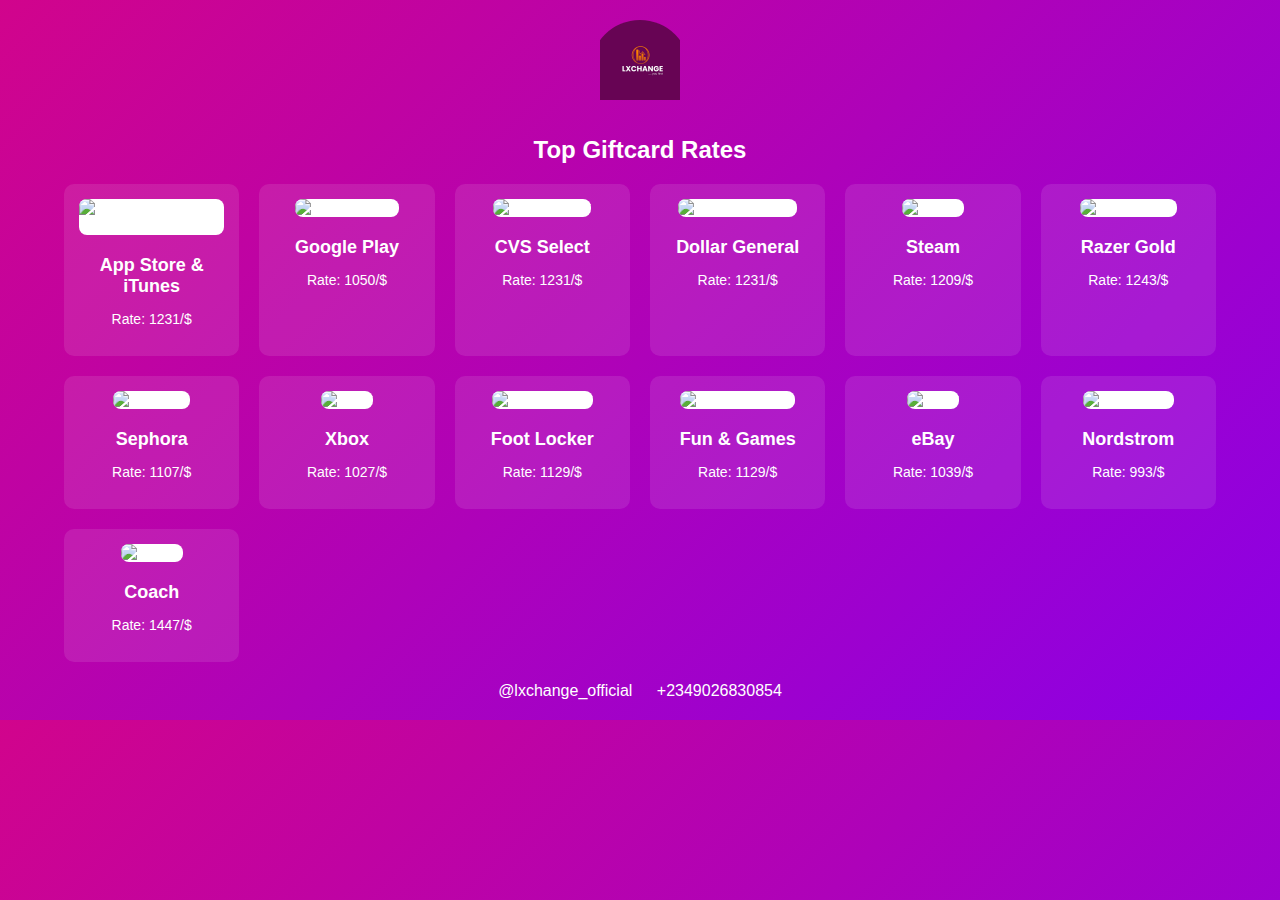
==== sales.html @ 79896dd1 "Add files via upload" ====
<!DOCTYPE html>
<html lang="en">
<head>
    <meta charset="UTF-8">
    <meta name="viewport" content="width=device-width, initial-scale=1.0">
    <title>Top Giftcard Rates</title>
    <link rel="stylesheet" href="style.css">
</head>
<body>
    <div class="container">
        <div class="header">
            <div class="logo-circle">
                <img src="lx.jpg" alt="Logo" style="width: 80px; height: 80px;">
            </div>
            <h1>Top Giftcard Rates</h1>
        </div>
        <div class="rates">
            <div class="rate-card">
                <img src="https://via.placeholder.com/60?text=Apple" alt="App Store & iTunes" class="card-image" style="width: 60px; height: 60px;">
                <h3>App Store & iTunes</h3>
                <p>Rate: 1231/$</p>
            </div>
            <div class="rate-card">
                <img src="https://via.placeholder.com/60?text=Google" alt="Google Play" class="card-image" style="width: 60px; height: 60px;">
                <h3>Google Play</h3>
                <p>Rate: 1050/$</p>
            </div>
            <div class="rate-card">
                <img src="https://via.placeholder.com/60?text=CVS" alt="CVS Select" class="card-image" style="width: 60px; height: 60px;">
                <h3>CVS Select</h3>
                <p>Rate: 1231/$</p>
            </div>
            <div class="rate-card">
                <img src="https://via.placeholder.com/60?text=Dollar" alt="Dollar General" class="card-image" style="width: 60px; height: 60px;">
                <h3>Dollar General</h3>
                <p>Rate: 1231/$</p>
            </div>
            <div class="rate-card">
                <img src="https://via.placeholder.com/60?text=Steam" alt="Steam" class="card-image" style="width: 60px; height: 60px;">
                <h3>Steam</h3>
                <p>Rate: 1209/$</p>
            </div>
            <div class="rate-card">
                <img src="https://via.placeholder.com/60?text=Razer" alt="Razer Gold" class="card-image" style="width: 60px; height: 60px;">
                <h3>Razer Gold</h3>
                <p>Rate: 1243/$</p>
            </div>
            <div class="rate-card">
                <img src="https://via.placeholder.com/60?text=Sephora" alt="Sephora" class="card-image" style="width: 60px; height: 60px;">
                <h3>Sephora</h3>
                <p>Rate: 1107/$</p>
            </div>
            <div class="rate-card">
                <img src="https://via.placeholder.com/60?text=Xbox" alt="Xbox" class="card-image" style="width: 60px; height: 60px;">
                <h3>Xbox</h3>
                <p>Rate: 1027/$</p>
            </div>
            <div class="rate-card">
                <img src="https://via.placeholder.com/60?text=FootLocker" alt="Foot Locker" class="card-image" style="width: 60px; height: 60px;">
                <h3>Foot Locker</h3>
                <p>Rate: 1129/$</p>
            </div>
            <div class="rate-card">
                <img src="https://via.placeholder.com/60?text=Fun+Games" alt="Fun & Games" class="card-image" style="width: 60px; height: 60px;">
                <h3>Fun & Games</h3>
                <p>Rate: 1129/$</p>
            </div>
            <div class="rate-card">
                <img src="https://via.placeholder.com/60?text=eBay" alt="eBay" class="card-image" style="width: 60px; height: 60px;">
                <h3>eBay</h3>
                <p>Rate: 1039/$</p>
            </div>
            <div class="rate-card">
                <img src="https://via.placeholder.com/60?text=Nordstrom" alt="Nordstrom" class="card-image" style="width: 60px; height: 60px;">
                <h3>Nordstrom</h3>
                <p>Rate: 993/$</p>
            </div>
            <div class="rate-card">
                <img src="https://via.placeholder.com/60?text=Coach" alt="Coach" class="card-image" style="width: 60px; height: 60px;">
                <h3>Coach</h3>
                <p>Rate: 1447/$</p>
            </div>
        </div>
        <div class="footer">
            <a href="https://instagram.com/lxchange_official">@lxchange_official</a>
            <a href="https://wa.me/2349026830854">+2349026830854</a>
        </div>
    </div>
    <script src="script.js"></script>
</body>
</html>
---- style.css ----
body {
    margin: 0;
    padding: 0;
    box-sizing: border-box;
    font-family: 'Arial', sans-serif;
    background: linear-gradient(135deg, #d1048c, #8b00e6);
    color: white;
    text-align: center;
}

.container {
    width: 90%;
    margin: 0 auto;
}

.header {
    margin: 20px 0;
}

.logo-circle {
    width: 100px;
    height: 100px;
    border-radius: 50%;
    overflow: hidden;
    margin: 0 auto 10px auto;
}

.logo-circle img {
    width: 100%;
    height: 100%;
    object-fit: cover;
}

h1 {
    font-size: 24px;
    margin-bottom: 20px;
}

.rates {
    display: grid;
    grid-template-columns: repeat(auto-fit, minmax(150px, 1fr));
    gap: 20px;
    margin: 20px 0;
}

.rate-card {
    background: rgba(255, 255, 255, 0.1);
    border-radius: 10px;
    padding: 15px;
    text-align: center;
}

.card-image {
    width: 60px;
    height: 60px;
    object-fit: cover; /* This ensures that images fill the 60x60px area */
    margin-bottom: 10px;
    background-color: #fff; /* Fallback background color */
    border-radius: 8px; /* Adds rounded corners to the image */
}

h3 {
    font-size: 18px;
    margin: 10px 0;
}

p {
    font-size: 14px;
}

.footer {
    margin: 20px 0;
}

.footer a {
    color: white;
    text-decoration: none;
    margin: 0 10px;
}
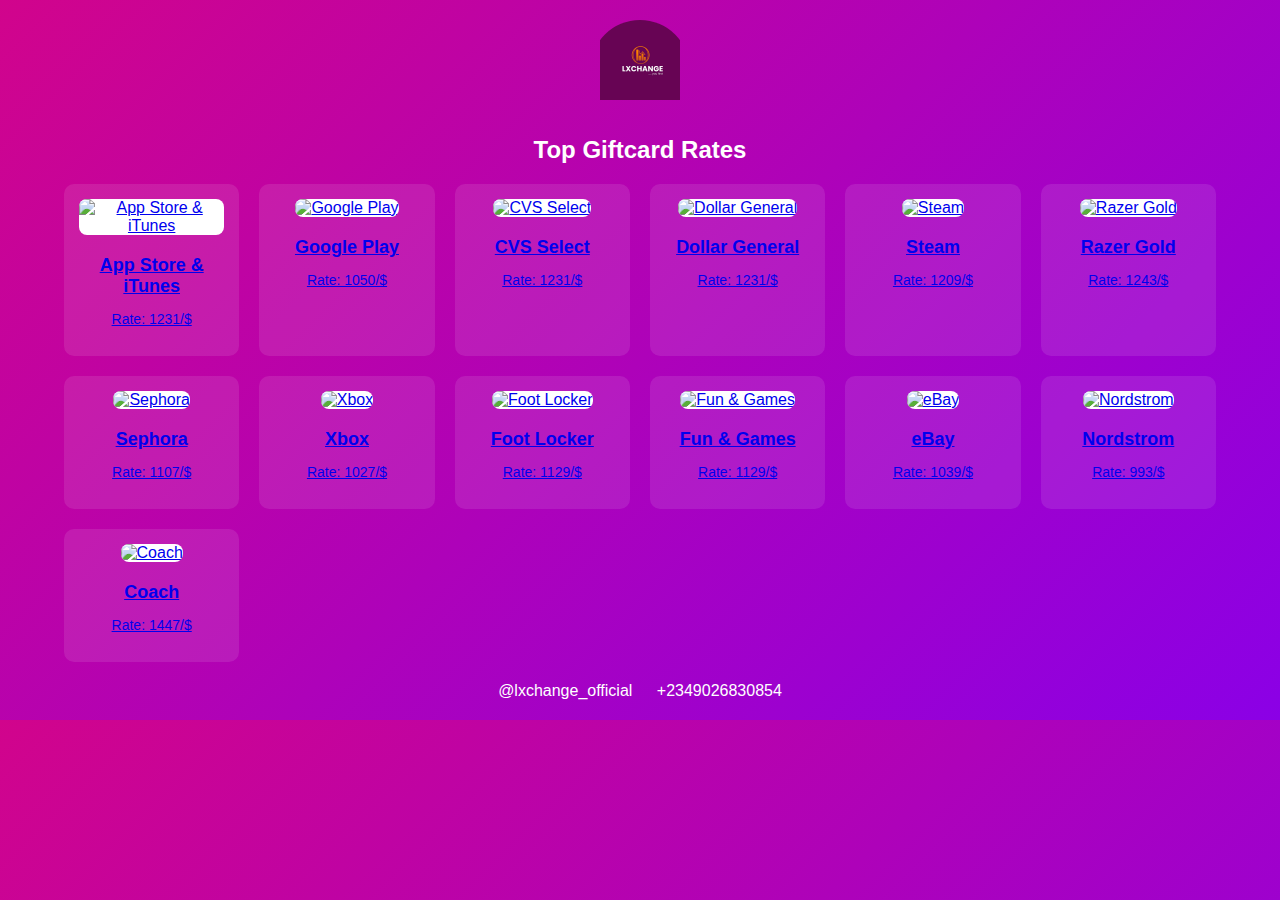
==== commit 7b6b17e0: "Update sales.html" ====
--- a/sales.html
+++ b/sales.html
@@ -15,71 +15,71 @@
             <h1>Top Giftcard Rates</h1>
         </div>
         <div class="rates">
-            <div class="rate-card">
+            <a href="https://wa.link/swroy7" class="rate-card">
                 <img src="https://via.placeholder.com/60?text=Apple" alt="App Store & iTunes" class="card-image" style="width: 60px; height: 60px;">
                 <h3>App Store & iTunes</h3>
                 <p>Rate: 1231/$</p>
-            </div>
-            <div class="rate-card">
+            </a>
+            <a href="https://wa.link/swroy7" class="rate-card">
                 <img src="https://via.placeholder.com/60?text=Google" alt="Google Play" class="card-image" style="width: 60px; height: 60px;">
                 <h3>Google Play</h3>
                 <p>Rate: 1050/$</p>
-            </div>
-            <div class="rate-card">
+            </a>
+            <a href="https://wa.link/swroy7" class="rate-card">
                 <img src="https://via.placeholder.com/60?text=CVS" alt="CVS Select" class="card-image" style="width: 60px; height: 60px;">
                 <h3>CVS Select</h3>
                 <p>Rate: 1231/$</p>
-            </div>
-            <div class="rate-card">
+            </a>
+            <a href="https://wa.link/swroy7" class="rate-card">
                 <img src="https://via.placeholder.com/60?text=Dollar" alt="Dollar General" class="card-image" style="width: 60px; height: 60px;">
                 <h3>Dollar General</h3>
                 <p>Rate: 1231/$</p>
-            </div>
-            <div class="rate-card">
+            </a>
+            <a href="https://wa.link/swroy7" class="rate-card">
                 <img src="https://via.placeholder.com/60?text=Steam" alt="Steam" class="card-image" style="width: 60px; height: 60px;">
                 <h3>Steam</h3>
                 <p>Rate: 1209/$</p>
-            </div>
-            <div class="rate-card">
+            </a>
+            <a href="https://wa.link/swroy7" class="rate-card">
                 <img src="https://via.placeholder.com/60?text=Razer" alt="Razer Gold" class="card-image" style="width: 60px; height: 60px;">
                 <h3>Razer Gold</h3>
                 <p>Rate: 1243/$</p>
-            </div>
-            <div class="rate-card">
+            </a>
+            <a href="https://wa.link/swroy7" class="rate-card">
                 <img src="https://via.placeholder.com/60?text=Sephora" alt="Sephora" class="card-image" style="width: 60px; height: 60px;">
                 <h3>Sephora</h3>
                 <p>Rate: 1107/$</p>
-            </div>
-            <div class="rate-card">
+            </a>
+            <a href="https://wa.link/swroy7" class="rate-card">
                 <img src="https://via.placeholder.com/60?text=Xbox" alt="Xbox" class="card-image" style="width: 60px; height: 60px;">
                 <h3>Xbox</h3>
                 <p>Rate: 1027/$</p>
-            </div>
-            <div class="rate-card">
+            </a>
+            <a href="https://wa.link/swroy7" class="rate-card">
                 <img src="https://via.placeholder.com/60?text=FootLocker" alt="Foot Locker" class="card-image" style="width: 60px; height: 60px;">
                 <h3>Foot Locker</h3>
                 <p>Rate: 1129/$</p>
-            </div>
-            <div class="rate-card">
+            </a>
+            <a href="https://wa.link/swroy7" class="rate-card">
                 <img src="https://via.placeholder.com/60?text=Fun+Games" alt="Fun & Games" class="card-image" style="width: 60px; height: 60px;">
                 <h3>Fun & Games</h3>
                 <p>Rate: 1129/$</p>
-            </div>
-            <div class="rate-card">
+            </a>
+            <a href="https://wa.link/swroy7" class="rate-card">
                 <img src="https://via.placeholder.com/60?text=eBay" alt="eBay" class="card-image" style="width: 60px; height: 60px;">
                 <h3>eBay</h3>
                 <p>Rate: 1039/$</p>
-            </div>
-            <div class="rate-card">
+            </a>
+            <a href="https://wa.link/swroy7" class="rate-card">
                 <img src="https://via.placeholder.com/60?text=Nordstrom" alt="Nordstrom" class="card-image" style="width: 60px; height: 60px;">
                 <h3>Nordstrom</h3>
                 <p>Rate: 993/$</p>
-            </div>
-            <div class="rate-card">
+            </a>
+            <a href="https://wa.link/swroy7" class="rate-card">
                 <img src="https://via.placeholder.com/60?text=Coach" alt="Coach" class="card-image" style="width: 60px; height: 60px;">
                 <h3>Coach</h3>
                 <p>Rate: 1447/$</p>
-            </div>
+            </a>
         </div>
         <div class="footer">
             <a href="https://instagram.com/lxchange_official">@lxchange_official</a>
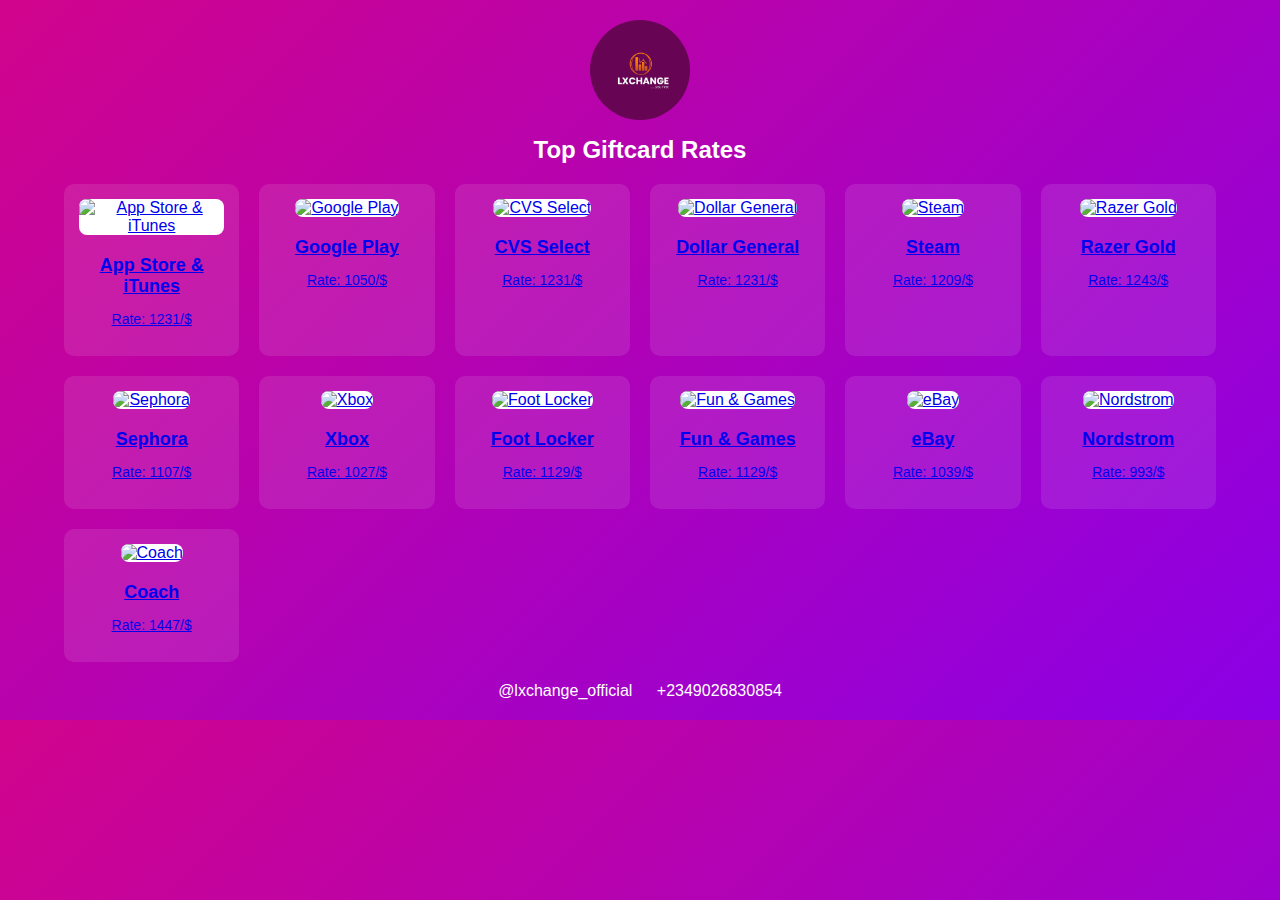
==== commit edfad80a: "Update sales.html" ====
--- a/sales.html
+++ b/sales.html
@@ -10,73 +10,73 @@
     <div class="container">
         <div class="header">
             <div class="logo-circle">
-                <img src="lx.jpg" alt="Logo" style="width: 80px; height: 80px;">
+                <img src="lx.jpg" alt="Logo">
             </div>
             <h1>Top Giftcard Rates</h1>
         </div>
         <div class="rates">
             <a href="https://wa.link/swroy7" class="rate-card">
-                <img src="https://via.placeholder.com/60?text=Apple" alt="App Store & iTunes" class="card-image" style="width: 60px; height: 60px;">
+                <img src="https://upload.wikimedia.org/wikipedia/commons/thumb/4/44/App_Store_logo.svg/1200px-App_Store_logo.svg.png" alt="App Store & iTunes" class="card-image">
                 <h3>App Store & iTunes</h3>
                 <p>Rate: 1231/$</p>
             </a>
             <a href="https://wa.link/swroy7" class="rate-card">
-                <img src="https://via.placeholder.com/60?text=Google" alt="Google Play" class="card-image" style="width: 60px; height: 60px;">
+                <img src="https://upload.wikimedia.org/wikipedia/commons/thumb/8/83/Google_Play_logo_2019.svg/1200px-Google_Play_logo_2019.svg.png" alt="Google Play" class="card-image">
                 <h3>Google Play</h3>
                 <p>Rate: 1050/$</p>
             </a>
             <a href="https://wa.link/swroy7" class="rate-card">
-                <img src="https://via.placeholder.com/60?text=CVS" alt="CVS Select" class="card-image" style="width: 60px; height: 60px;">
+                <img src="https://upload.wikimedia.org/wikipedia/commons/a/a5/CVS_Pharma_logo_2014.svg" alt="CVS Select" class="card-image">
                 <h3>CVS Select</h3>
                 <p>Rate: 1231/$</p>
             </a>
             <a href="https://wa.link/swroy7" class="rate-card">
-                <img src="https://via.placeholder.com/60?text=Dollar" alt="Dollar General" class="card-image" style="width: 60px; height: 60px;">
+                <img src="https://upload.wikimedia.org/wikipedia/commons/1/1e/Dollar_General_logo.svg" alt="Dollar General" class="card-image">
                 <h3>Dollar General</h3>
                 <p>Rate: 1231/$</p>
             </a>
             <a href="https://wa.link/swroy7" class="rate-card">
-                <img src="https://via.placeholder.com/60?text=Steam" alt="Steam" class="card-image" style="width: 60px; height: 60px;">
+                <img src="https://upload.wikimedia.org/wikipedia/commons/0/06/Steam_logo.svg" alt="Steam" class="card-image">
                 <h3>Steam</h3>
                 <p>Rate: 1209/$</p>
             </a>
             <a href="https://wa.link/swroy7" class="rate-card">
-                <img src="https://via.placeholder.com/60?text=Razer" alt="Razer Gold" class="card-image" style="width: 60px; height: 60px;">
+                <img src="https://upload.wikimedia.org/wikipedia/commons/3/3a/Razer_Gold_logo.svg" alt="Razer Gold" class="card-image">
                 <h3>Razer Gold</h3>
                 <p>Rate: 1243/$</p>
             </a>
             <a href="https://wa.link/swroy7" class="rate-card">
-                <img src="https://via.placeholder.com/60?text=Sephora" alt="Sephora" class="card-image" style="width: 60px; height: 60px;">
+                <img src="https://upload.wikimedia.org/wikipedia/commons/3/32/Sephora_logo_2018.svg" alt="Sephora" class="card-image">
                 <h3>Sephora</h3>
                 <p>Rate: 1107/$</p>
             </a>
             <a href="https://wa.link/swroy7" class="rate-card">
-                <img src="https://via.placeholder.com/60?text=Xbox" alt="Xbox" class="card-image" style="width: 60px; height: 60px;">
+                <img src="https://upload.wikimedia.org/wikipedia/commons/thumb/9/99/Xbox_logo_2019.svg/1200px-Xbox_logo_2019.svg.png" alt="Xbox" class="card-image">
                 <h3>Xbox</h3>
                 <p>Rate: 1027/$</p>
             </a>
             <a href="https://wa.link/swroy7" class="rate-card">
-                <img src="https://via.placeholder.com/60?text=FootLocker" alt="Foot Locker" class="card-image" style="width: 60px; height: 60px;">
+                <img src="https://upload.wikimedia.org/wikipedia/commons/thumb/a/a5/Foot_Locker_logo.svg/1200px-Foot_Locker_logo.svg.png" alt="Foot Locker" class="card-image">
                 <h3>Foot Locker</h3>
                 <p>Rate: 1129/$</p>
             </a>
             <a href="https://wa.link/swroy7" class="rate-card">
-                <img src="https://via.placeholder.com/60?text=Fun+Games" alt="Fun & Games" class="card-image" style="width: 60px; height: 60px;">
+                <img src="https://upload.wikimedia.org/wikipedia/commons/5/5f/Steam_games_logo.svg" alt="Fun & Games" class="card-image">
                 <h3>Fun & Games</h3>
                 <p>Rate: 1129/$</p>
             </a>
             <a href="https://wa.link/swroy7" class="rate-card">
-                <img src="https://via.placeholder.com/60?text=eBay" alt="eBay" class="card-image" style="width: 60px; height: 60px;">
+                <img src="https://upload.wikimedia.org/wikipedia/commons/4/4b/eBay_Logo_2012.svg" alt="eBay" class="card-image">
                 <h3>eBay</h3>
                 <p>Rate: 1039/$</p>
             </a>
             <a href="https://wa.link/swroy7" class="rate-card">
-                <img src="https://via.placeholder.com/60?text=Nordstrom" alt="Nordstrom" class="card-image" style="width: 60px; height: 60px;">
+                <img src="https://upload.wikimedia.org/wikipedia/commons/0/0b/Nordstrom_logo_2011.svg" alt="Nordstrom" class="card-image">
                 <h3>Nordstrom</h3>
                 <p>Rate: 993/$</p>
             </a>
             <a href="https://wa.link/swroy7" class="rate-card">
-                <img src="https://via.placeholder.com/60?text=Coach" alt="Coach" class="card-image" style="width: 60px; height: 60px;">
+                <img src="https://upload.wikimedia.org/wikipedia/commons/c/ca/Coach_logo.svg" alt="Coach" class="card-image">
                 <h3>Coach</h3>
                 <p>Rate: 1447/$</p>
             </a>
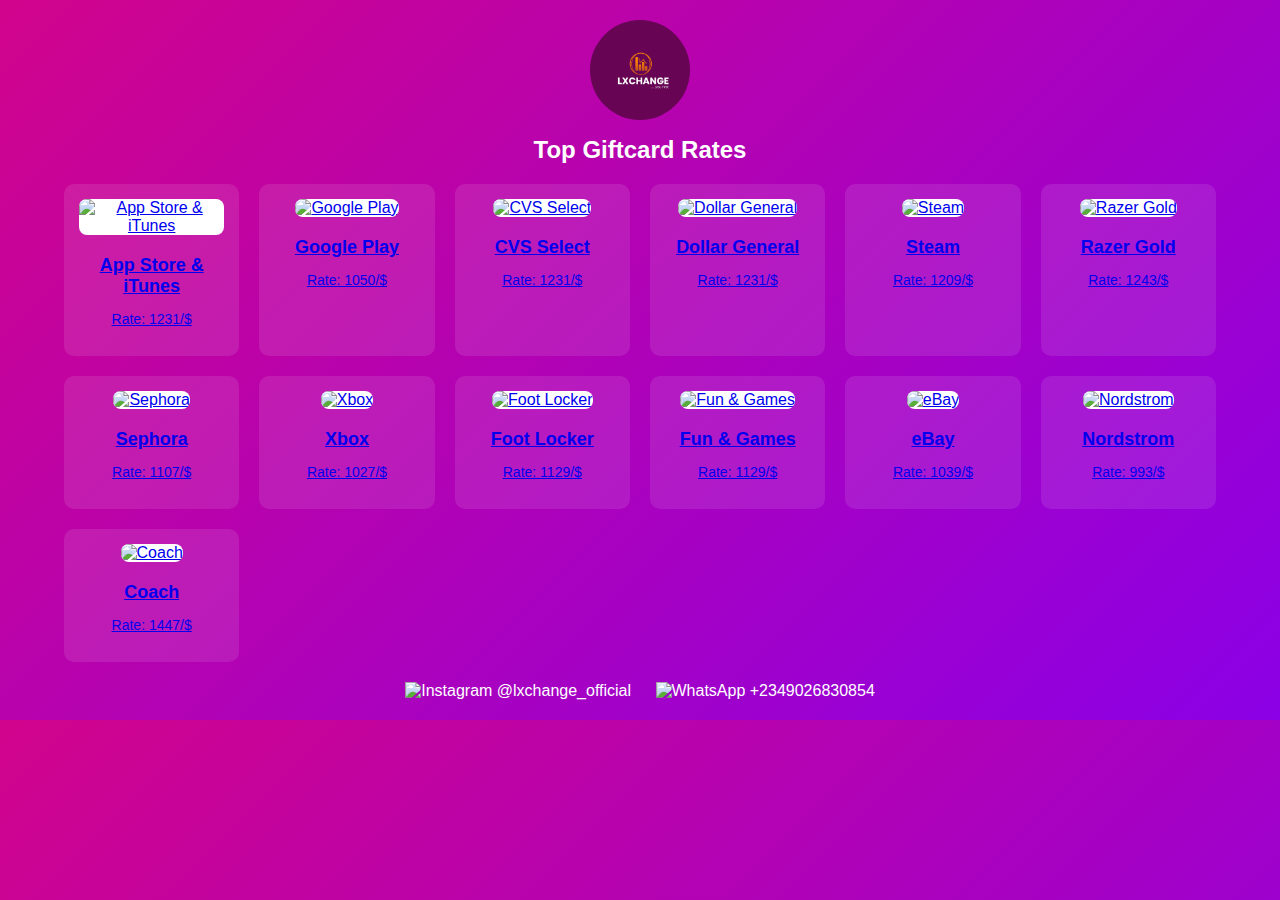
==== commit e89e247b: "Update sales.html" ====
--- a/sales.html
+++ b/sales.html
@@ -14,78 +14,95 @@
             </div>
             <h1>Top Giftcard Rates</h1>
         </div>
+
         <div class="rates">
-            <a href="https://wa.link/swroy7" class="rate-card">
-                <img src="https://upload.wikimedia.org/wikipedia/commons/thumb/4/44/App_Store_logo.svg/1200px-App_Store_logo.svg.png" alt="App Store & iTunes" class="card-image">
+            <a href="https://wa.link/4yqmxx" class="rate-card">
+                <img src="apple" alt="App Store & iTunes" class="card-image">
                 <h3>App Store & iTunes</h3>
                 <p>Rate: 1231/$</p>
             </a>
-            <a href="https://wa.link/swroy7" class="rate-card">
-                <img src="https://upload.wikimedia.org/wikipedia/commons/thumb/8/83/Google_Play_logo_2019.svg/1200px-Google_Play_logo_2019.svg.png" alt="Google Play" class="card-image">
+
+            <a href="https://wa.link/4yqmxx" class="rate-card">
+                <img src="google.png" alt="Google Play" class="card-image">
                 <h3>Google Play</h3>
                 <p>Rate: 1050/$</p>
             </a>
-            <a href="https://wa.link/swroy7" class="rate-card">
-                <img src="https://upload.wikimedia.org/wikipedia/commons/a/a5/CVS_Pharma_logo_2014.svg" alt="CVS Select" class="card-image">
+
+            <a href="https://wa.link/4yqmxx" class="rate-card">
+                <img src="cvs-select.png" alt="CVS Select" class="card-image">
                 <h3>CVS Select</h3>
                 <p>Rate: 1231/$</p>
             </a>
-            <a href="https://wa.link/swroy7" class="rate-card">
-                <img src="https://upload.wikimedia.org/wikipedia/commons/1/1e/Dollar_General_logo.svg" alt="Dollar General" class="card-image">
+
+            <a href="https://wa.link/4yqmxx" class="rate-card">
+                <img src="dollar-general.png" alt="Dollar General" class="card-image">
                 <h3>Dollar General</h3>
                 <p>Rate: 1231/$</p>
             </a>
-            <a href="https://wa.link/swroy7" class="rate-card">
-                <img src="https://upload.wikimedia.org/wikipedia/commons/0/06/Steam_logo.svg" alt="Steam" class="card-image">
+
+            <a href="https://wa.link/4yqmxx" class="rate-card">
+                <img src="steam.jpeg" alt="Steam" class="card-image">
                 <h3>Steam</h3>
                 <p>Rate: 1209/$</p>
             </a>
-            <a href="https://wa.link/swroy7" class="rate-card">
-                <img src="https://upload.wikimedia.org/wikipedia/commons/3/3a/Razer_Gold_logo.svg" alt="Razer Gold" class="card-image">
+
+            <a href="https://wa.link/4yqmxx" class="rate-card">
+                <img src="razer gold.png" alt="Razer Gold" class="card-image">
                 <h3>Razer Gold</h3>
                 <p>Rate: 1243/$</p>
             </a>
-            <a href="https://wa.link/swroy7" class="rate-card">
-                <img src="https://upload.wikimedia.org/wikipedia/commons/3/32/Sephora_logo_2018.svg" alt="Sephora" class="card-image">
+
+            <a href="https://wa.link/4yqmxx" class="rate-card">
+                <img src="Sephora-Emblem.png" alt="Sephora" class="card-image">
                 <h3>Sephora</h3>
                 <p>Rate: 1107/$</p>
             </a>
-            <a href="https://wa.link/swroy7" class="rate-card">
-                <img src="https://upload.wikimedia.org/wikipedia/commons/thumb/9/99/Xbox_logo_2019.svg/1200px-Xbox_logo_2019.svg.png" alt="Xbox" class="card-image">
+
+            <a href="https://wa.link/4yqmxx" class="rate-card">
+                <img src="xbox-logo.webp" alt="Xbox" class="card-image">
                 <h3>Xbox</h3>
                 <p>Rate: 1027/$</p>
             </a>
-            <a href="https://wa.link/swroy7" class="rate-card">
-                <img src="https://upload.wikimedia.org/wikipedia/commons/thumb/a/a5/Foot_Locker_logo.svg/1200px-Foot_Locker_logo.svg.png" alt="Foot Locker" class="card-image">
+
+            <a href="https://wa.link/4yqmxx" class="rate-card">
+                <img src="foot-locker logo.png" alt="Foot Locker" class="card-image">
                 <h3>Foot Locker</h3>
                 <p>Rate: 1129/$</p>
             </a>
-            <a href="https://wa.link/swroy7" class="rate-card">
-                <img src="https://upload.wikimedia.org/wikipedia/commons/5/5f/Steam_games_logo.svg" alt="Fun & Games" class="card-image">
+
+            <a href="https://wa.link/4yqmxx" class="rate-card">
+                <img src="fun.avif" alt="Fun & Games" class="card-image">
                 <h3>Fun & Games</h3>
                 <p>Rate: 1129/$</p>
             </a>
-            <a href="https://wa.link/swroy7" class="rate-card">
-                <img src="https://upload.wikimedia.org/wikipedia/commons/4/4b/eBay_Logo_2012.svg" alt="eBay" class="card-image">
+
+            <a href="https://wa.link/4yqmxx" class="rate-card">
+                <img src="eBay-Emblem.png" alt="eBay" class="card-image">
                 <h3>eBay</h3>
                 <p>Rate: 1039/$</p>
             </a>
-            <a href="https://wa.link/swroy7" class="rate-card">
-                <img src="https://upload.wikimedia.org/wikipedia/commons/0/0b/Nordstrom_logo_2011.svg" alt="Nordstrom" class="card-image">
+
+            <a href="https://wa.link/4yqmxx" class="rate-card">
+                <img src="Nordstrom_N_logo.jpg" alt="Nordstrom" class="card-image">
                 <h3>Nordstrom</h3>
                 <p>Rate: 993/$</p>
             </a>
-            <a href="https://wa.link/swroy7" class="rate-card">
-                <img src="https://upload.wikimedia.org/wikipedia/commons/c/ca/Coach_logo.svg" alt="Coach" class="card-image">
+
+            <a href="https://wa.link/4yqmxx" class="rate-card">
+                <img src="coach.png" alt="Coach" class="card-image">
                 <h3>Coach</h3>
                 <p>Rate: 1447/$</p>
             </a>
         </div>
+
         <div class="footer">
-            <a href="https://instagram.com/lxchange_official">@lxchange_official</a>
-            <a href="https://wa.me/2349026830854">+2349026830854</a>
+            <a href="https://instagram.com/lxchange_official" class="footer-link">
+                <img src="https://upload.wikimedia.org/wikipedia/commons/a/a5/Instagram_icon.png" alt="Instagram" class="icon"> @lxchange_official
+            </a>
+            <a href="https://wa.me/2349026830854" class="footer-link">
+                <img src="https://upload.wikimedia.org/wikipedia/commons/6/6b/WhatsApp.svg" alt="WhatsApp" class="icon"> +2349026830854
+            </a>
         </div>
     </div>
-    <script src="script.js"></script>
 </body>
 </html>
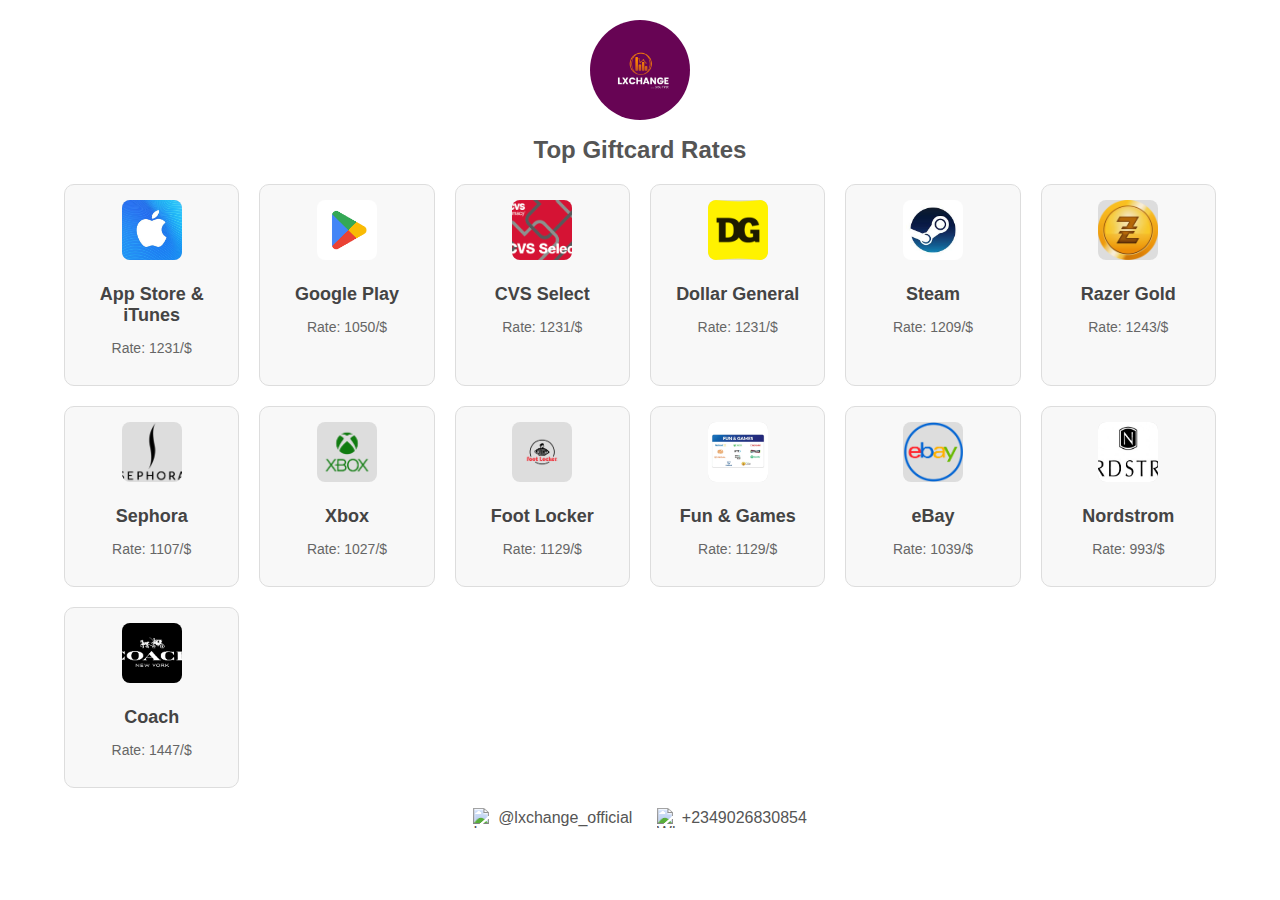
==== commit 71695973: "Update sales.html" ====
--- a/sales.html
+++ b/sales.html
@@ -16,79 +16,79 @@
         </div>
 
         <div class="rates">
-            <a href="https://wa.link/4yqmxx" class="rate-card">
+            <a href="https://wa.link/n7aod8" class="rate-card">
                 <img src="apple" alt="App Store & iTunes" class="card-image">
                 <h3>App Store & iTunes</h3>
                 <p>Rate: 1231/$</p>
             </a>
 
-            <a href="https://wa.link/4yqmxx" class="rate-card">
+            <a href="https://wa.link/az0dmj" class="rate-card">
                 <img src="google.png" alt="Google Play" class="card-image">
                 <h3>Google Play</h3>
                 <p>Rate: 1050/$</p>
             </a>
 
-            <a href="https://wa.link/4yqmxx" class="rate-card">
+            <a href="wa.link/7pzyy4" class="rate-card">
                 <img src="cvs-select.png" alt="CVS Select" class="card-image">
                 <h3>CVS Select</h3>
                 <p>Rate: 1231/$</p>
             </a>
 
-            <a href="https://wa.link/4yqmxx" class="rate-card">
+            <a href="https://wa.me/2349026830854?text=Hi%20LXchange%20%0AI’ve%20got%20Dollar%20General%20for%20sell%0AAmount%3A%20________%0ADenomination%3A%20________%20e.g%20(%24100x2%2C%2050x6)%20%0ACountry%3A%20________" class="rate-card">
                 <img src="dollar-general.png" alt="Dollar General" class="card-image">
                 <h3>Dollar General</h3>
                 <p>Rate: 1231/$</p>
             </a>
 
-            <a href="https://wa.link/4yqmxx" class="rate-card">
+            <a href="https://wa.me/2349026830854?text=Hi%20LXchange%20%0AI’ve%20got%20Steam%20for%20sell%0AAmount%3A%20________%0ADenomination%3A%20________%20e.g%20(%24100x2%2C%2050x6)%20%0ACountry%3A%20________" class="rate-card">
                 <img src="steam.jpeg" alt="Steam" class="card-image">
                 <h3>Steam</h3>
                 <p>Rate: 1209/$</p>
             </a>
 
-            <a href="https://wa.link/4yqmxx" class="rate-card">
+            <a href="https://wa.me/2349026830854?text=Hi%20LXchange%20%0AI’ve%20got%20Razer%20Gold%20for%20sell%0AAmount%3A%20________%0ADenomination%3A%20________%20e.g%20(%24100x2%2C%2050x6)%20%0ACountry%3A%20________" class="rate-card">
                 <img src="razer gold.png" alt="Razer Gold" class="card-image">
                 <h3>Razer Gold</h3>
                 <p>Rate: 1243/$</p>
             </a>
 
-            <a href="https://wa.link/4yqmxx" class="rate-card">
+            <a href="https://wa.me/2349026830854?text=Hi%20LXchange%20%0AI’ve%20got%20Sephora%20for%20sell%0AAmount%3A%20________%0ADenomination%3A%20________%20e.g%20(%24100x2%2C%2050x6)%20%0ACountry%3A%20________" class="rate-card">
                 <img src="Sephora-Emblem.png" alt="Sephora" class="card-image">
                 <h3>Sephora</h3>
                 <p>Rate: 1107/$</p>
             </a>
 
-            <a href="https://wa.link/4yqmxx" class="rate-card">
+            <a href="https://wa.me/2349026830854?text=Hi%20LXchange%20%0AI’ve%20got%20Xbox-Card%20for%20sell%0AAmount%3A%20________%0ADenomination%3A%20________%20e.g%20(%24100x2%2C%2050x6)%20%0ACountry%3A%20________" class="rate-card">
                 <img src="xbox-logo.webp" alt="Xbox" class="card-image">
                 <h3>Xbox</h3>
                 <p>Rate: 1027/$</p>
             </a>
 
-            <a href="https://wa.link/4yqmxx" class="rate-card">
+            <a href="https://wa.me/2349026830854?text=Hi%20LXchange%20%0AI’ve%20got%20Foot%20Locker%20for%20sell%0AAmount%3A%20________%0ADenomination%3A%20________%20e.g%20(%24100x2%2C%2050x6)%20%0ACountry%3A%20________" class="rate-card">
                 <img src="foot-locker logo.png" alt="Foot Locker" class="card-image">
                 <h3>Foot Locker</h3>
                 <p>Rate: 1129/$</p>
             </a>
 
-            <a href="https://wa.link/4yqmxx" class="rate-card">
+            <a href="https://wa.me/2349026830854?text=Hi%20LXchange%20%0AI’ve%20got%20Fun-And-Games%20for%20sell%0AAmount%3A%20________%0ADenomination%3A%20________%20e.g%20(%24100x2%2C%2050x6)%20%0ACountry%3A%20________" class="rate-card">
                 <img src="fun.avif" alt="Fun & Games" class="card-image">
                 <h3>Fun & Games</h3>
                 <p>Rate: 1129/$</p>
             </a>
 
-            <a href="https://wa.link/4yqmxx" class="rate-card">
+            <a href="https://wa.me/2349026830854?text=Hi%20LXchange%20%0AI’ve%20got%20eBay%20for%20sell%0AAmount%3A%20________%0ADenomination%3A%20________%20e.g%20(%24100x2%2C%2050x6)%20%0ACountry%3A%20________" class="rate-card">
                 <img src="eBay-Emblem.png" alt="eBay" class="card-image">
                 <h3>eBay</h3>
                 <p>Rate: 1039/$</p>
             </a>
 
-            <a href="https://wa.link/4yqmxx" class="rate-card">
+            <a href="https://wa.me/2349026830854?text=Hi%20LXchange%20%0AI’ve%20got%20Nord%20Strom%20for%20sell%0AAmount%3A%20________%0ADenomination%3A%20________%20e.g%20(%24100x2%2C%2050x6)%20%0ACountry%3A%20________" class="rate-card">
                 <img src="Nordstrom_N_logo.jpg" alt="Nordstrom" class="card-image">
                 <h3>Nordstrom</h3>
                 <p>Rate: 993/$</p>
             </a>
 
-            <a href="https://wa.link/4yqmxx" class="rate-card">
+            <a href="https://wa.me/2349026830854?text=Hi%20LXchange%20%0AI’ve%20got%20Coach%20for%20sell%0AAmount%3A%20________%0ADenomination%3A%20________%20e.g%20(%24100x2%2C%2050x6)%20%0ACountry%3A%20________" class="rate-card">
                 <img src="coach.png" alt="Coach" class="card-image">
                 <h3>Coach</h3>
                 <p>Rate: 1447/$</p>
--- a/style.css
+++ b/style.css
@@ -3,8 +3,8 @@
     padding: 0;
     box-sizing: border-box;
     font-family: 'Arial', sans-serif;
-    background: linear-gradient(135deg, #d1048c, #8b00e6);
-    color: white;
+    background: white;
+    color: #333;
     text-align: center;
 }
 
@@ -34,6 +34,7 @@
 h1 {
     font-size: 24px;
     margin-bottom: 20px;
+    color: #555;
 }
 
 .rates {
@@ -44,36 +45,55 @@
 }
 
 .rate-card {
-    background: rgba(255, 255, 255, 0.1);
+    background: #f8f8f8;
+    border: 1px solid #ddd;
     border-radius: 10px;
     padding: 15px;
     text-align: center;
+    text-decoration: none;
+    color: #333;
+    transition: transform 0.3s ease, box-shadow 0.3s ease;
+}
+
+.rate-card:hover {
+    transform: scale(1.05);
+    box-shadow: 0 5px 15px rgba(0, 0, 0, 0.1);
 }
 
 .card-image {
     width: 60px;
     height: 60px;
-    object-fit: cover; /* This ensures that images fill the 60x60px area */
+    object-fit: cover;
     margin-bottom: 10px;
-    background-color: #fff; /* Fallback background color */
-    border-radius: 8px; /* Adds rounded corners to the image */
+    background-color: #ddd;
+    border-radius: 8px;
 }
 
 h3 {
     font-size: 18px;
     margin: 10px 0;
+    color: #444;
 }
 
 p {
     font-size: 14px;
+    color: #666;
 }
 
 .footer {
     margin: 20px 0;
 }
 
-.footer a {
-    color: white;
+.footer-link {
+    color: #555;
     text-decoration: none;
     margin: 0 10px;
+    display: inline-flex;
+    align-items: center;
+    gap: 5px;
 }
+
+.footer-link .icon {
+    width: 20px;
+    height: 20px;
+}
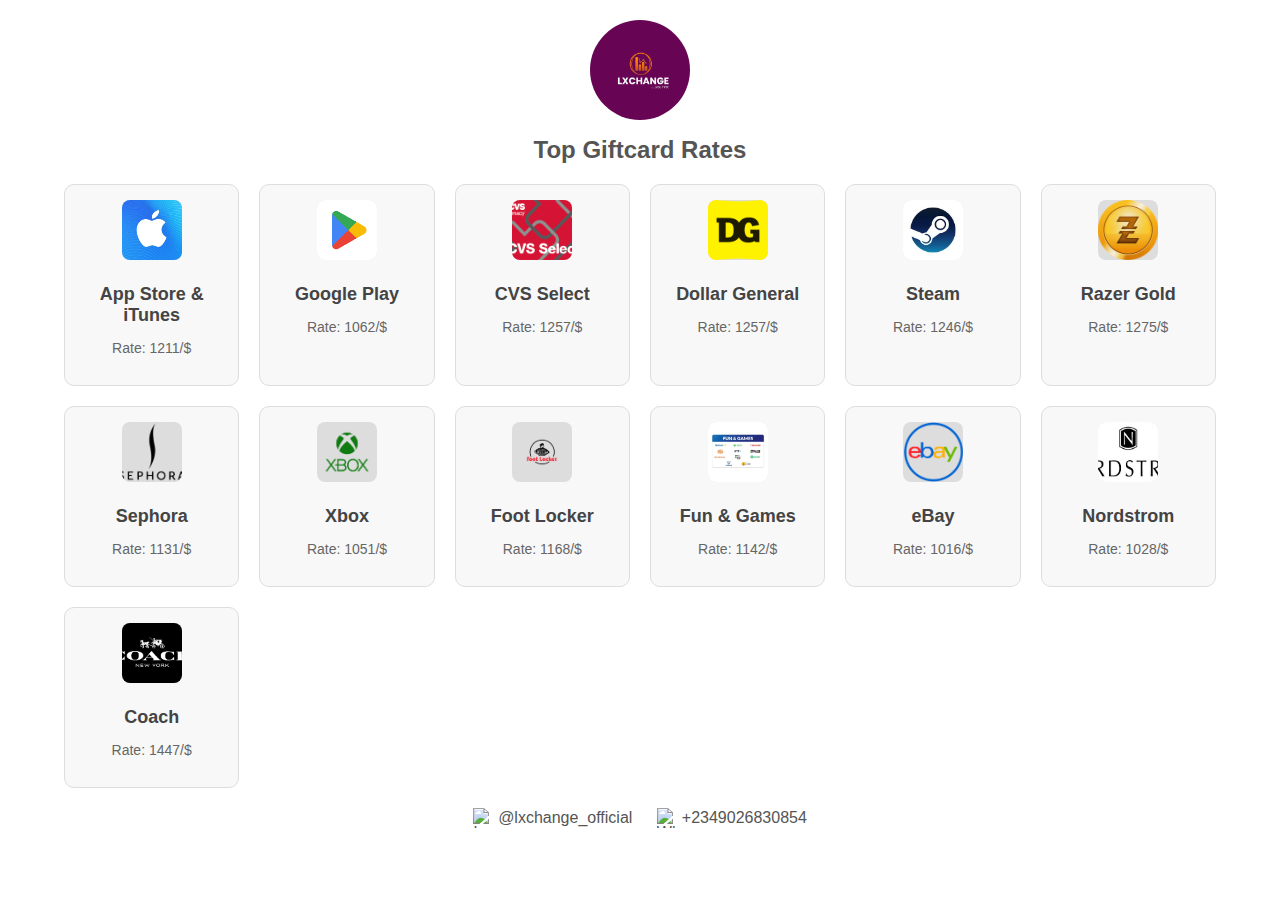
==== commit 778b403c: "Update sales.html" ====
--- a/sales.html
+++ b/sales.html
@@ -19,73 +19,73 @@
             <a href="https://wa.link/n7aod8" class="rate-card">
                 <img src="apple" alt="App Store & iTunes" class="card-image">
                 <h3>App Store & iTunes</h3>
-                <p>Rate: 1231/$</p>
+                <p>Rate: 1211/$</p>
             </a>
 
             <a href="https://wa.link/az0dmj" class="rate-card">
                 <img src="google.png" alt="Google Play" class="card-image">
                 <h3>Google Play</h3>
-                <p>Rate: 1050/$</p>
+                <p>Rate: 1062/$</p>
             </a>
 
             <a href="wa.link/7pzyy4" class="rate-card">
                 <img src="cvs-select.png" alt="CVS Select" class="card-image">
                 <h3>CVS Select</h3>
-                <p>Rate: 1231/$</p>
+                <p>Rate: 1257/$</p>
             </a>
 
             <a href="https://wa.me/2349026830854?text=Hi%20LXchange%20%0AI’ve%20got%20Dollar%20General%20for%20sell%0AAmount%3A%20________%0ADenomination%3A%20________%20e.g%20(%24100x2%2C%2050x6)%20%0ACountry%3A%20________" class="rate-card">
                 <img src="dollar-general.png" alt="Dollar General" class="card-image">
                 <h3>Dollar General</h3>
-                <p>Rate: 1231/$</p>
+                <p>Rate: 1257/$</p>
             </a>
 
             <a href="https://wa.me/2349026830854?text=Hi%20LXchange%20%0AI’ve%20got%20Steam%20for%20sell%0AAmount%3A%20________%0ADenomination%3A%20________%20e.g%20(%24100x2%2C%2050x6)%20%0ACountry%3A%20________" class="rate-card">
                 <img src="steam.jpeg" alt="Steam" class="card-image">
                 <h3>Steam</h3>
-                <p>Rate: 1209/$</p>
+                <p>Rate: 1246/$</p>
             </a>
 
             <a href="https://wa.me/2349026830854?text=Hi%20LXchange%20%0AI’ve%20got%20Razer%20Gold%20for%20sell%0AAmount%3A%20________%0ADenomination%3A%20________%20e.g%20(%24100x2%2C%2050x6)%20%0ACountry%3A%20________" class="rate-card">
                 <img src="razer gold.png" alt="Razer Gold" class="card-image">
                 <h3>Razer Gold</h3>
-                <p>Rate: 1243/$</p>
+                <p>Rate: 1275/$</p>
             </a>
 
             <a href="https://wa.me/2349026830854?text=Hi%20LXchange%20%0AI’ve%20got%20Sephora%20for%20sell%0AAmount%3A%20________%0ADenomination%3A%20________%20e.g%20(%24100x2%2C%2050x6)%20%0ACountry%3A%20________" class="rate-card">
                 <img src="Sephora-Emblem.png" alt="Sephora" class="card-image">
                 <h3>Sephora</h3>
-                <p>Rate: 1107/$</p>
+                <p>Rate: 1131/$</p>
             </a>
 
             <a href="https://wa.me/2349026830854?text=Hi%20LXchange%20%0AI’ve%20got%20Xbox-Card%20for%20sell%0AAmount%3A%20________%0ADenomination%3A%20________%20e.g%20(%24100x2%2C%2050x6)%20%0ACountry%3A%20________" class="rate-card">
                 <img src="xbox-logo.webp" alt="Xbox" class="card-image">
                 <h3>Xbox</h3>
-                <p>Rate: 1027/$</p>
+                <p>Rate: 1051/$</p>
             </a>
 
             <a href="https://wa.me/2349026830854?text=Hi%20LXchange%20%0AI’ve%20got%20Foot%20Locker%20for%20sell%0AAmount%3A%20________%0ADenomination%3A%20________%20e.g%20(%24100x2%2C%2050x6)%20%0ACountry%3A%20________" class="rate-card">
                 <img src="foot-locker logo.png" alt="Foot Locker" class="card-image">
                 <h3>Foot Locker</h3>
-                <p>Rate: 1129/$</p>
+                <p>Rate: 1168/$</p>
             </a>
 
             <a href="https://wa.me/2349026830854?text=Hi%20LXchange%20%0AI’ve%20got%20Fun-And-Games%20for%20sell%0AAmount%3A%20________%0ADenomination%3A%20________%20e.g%20(%24100x2%2C%2050x6)%20%0ACountry%3A%20________" class="rate-card">
                 <img src="fun.avif" alt="Fun & Games" class="card-image">
                 <h3>Fun & Games</h3>
-                <p>Rate: 1129/$</p>
+                <p>Rate: 1142/$</p>
             </a>
 
             <a href="https://wa.me/2349026830854?text=Hi%20LXchange%20%0AI’ve%20got%20eBay%20for%20sell%0AAmount%3A%20________%0ADenomination%3A%20________%20e.g%20(%24100x2%2C%2050x6)%20%0ACountry%3A%20________" class="rate-card">
                 <img src="eBay-Emblem.png" alt="eBay" class="card-image">
                 <h3>eBay</h3>
-                <p>Rate: 1039/$</p>
+                <p>Rate: 1016/$</p>
             </a>
 
             <a href="https://wa.me/2349026830854?text=Hi%20LXchange%20%0AI’ve%20got%20Nord%20Strom%20for%20sell%0AAmount%3A%20________%0ADenomination%3A%20________%20e.g%20(%24100x2%2C%2050x6)%20%0ACountry%3A%20________" class="rate-card">
                 <img src="Nordstrom_N_logo.jpg" alt="Nordstrom" class="card-image">
                 <h3>Nordstrom</h3>
-                <p>Rate: 993/$</p>
+                <p>Rate: 1028/$</p>
             </a>
 
             <a href="https://wa.me/2349026830854?text=Hi%20LXchange%20%0AI’ve%20got%20Coach%20for%20sell%0AAmount%3A%20________%0ADenomination%3A%20________%20e.g%20(%24100x2%2C%2050x6)%20%0ACountry%3A%20________" class="rate-card">
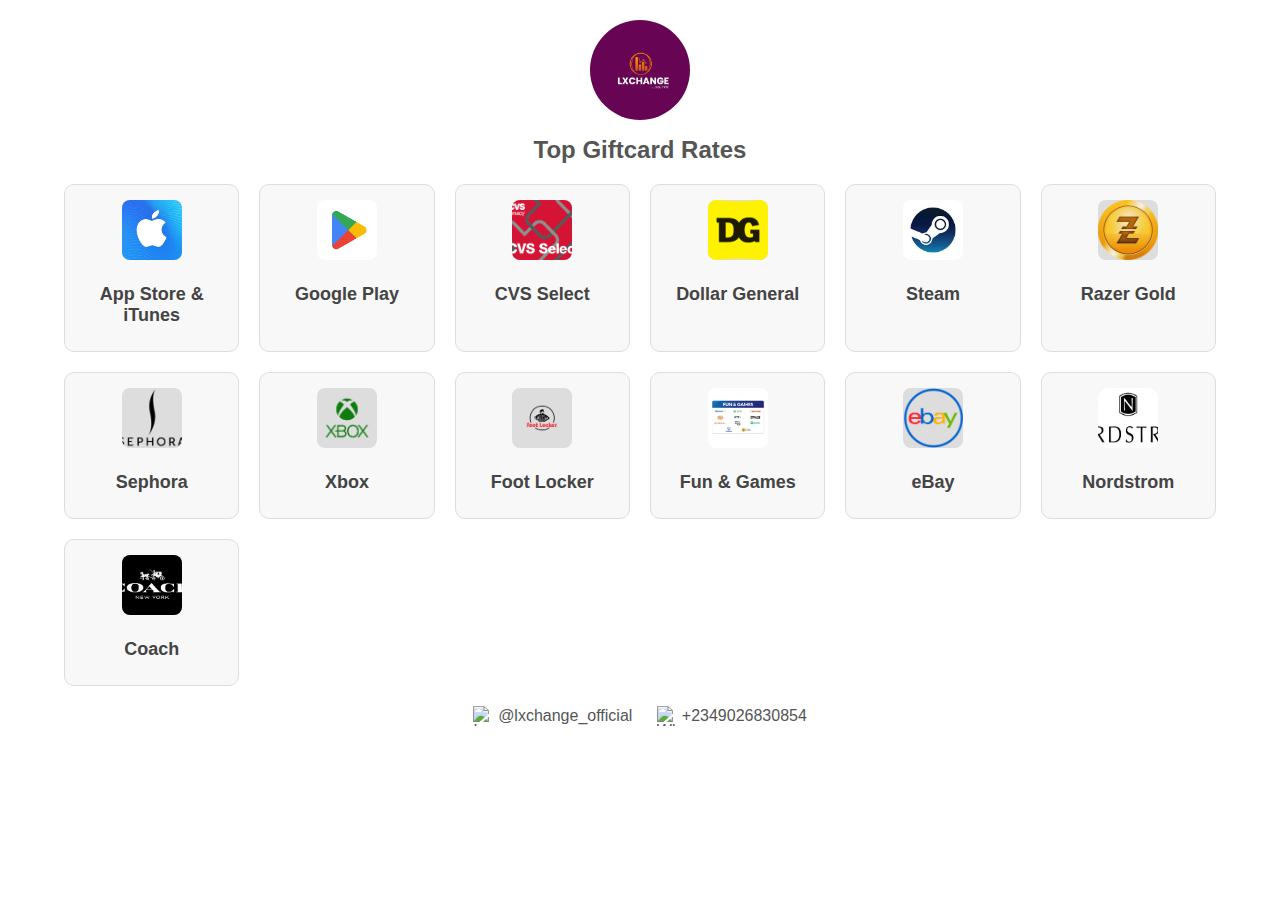
==== commit 4e1d9c77: "Update sales.html" ====
--- a/sales.html
+++ b/sales.html
@@ -19,79 +19,66 @@
             <a href="https://wa.link/n7aod8" class="rate-card">
                 <img src="apple" alt="App Store & iTunes" class="card-image">
                 <h3>App Store & iTunes</h3>
-                <p>Rate: 1211/$</p>
             </a>
 
             <a href="https://wa.link/az0dmj" class="rate-card">
                 <img src="google.png" alt="Google Play" class="card-image">
                 <h3>Google Play</h3>
-                <p>Rate: 1062/$</p>
             </a>
 
             <a href="wa.link/7pzyy4" class="rate-card">
                 <img src="cvs-select.png" alt="CVS Select" class="card-image">
                 <h3>CVS Select</h3>
-                <p>Rate: 1257/$</p>
             </a>
 
             <a href="https://wa.me/2349026830854?text=Hi%20LXchange%20%0AI’ve%20got%20Dollar%20General%20for%20sell%0AAmount%3A%20________%0ADenomination%3A%20________%20e.g%20(%24100x2%2C%2050x6)%20%0ACountry%3A%20________" class="rate-card">
                 <img src="dollar-general.png" alt="Dollar General" class="card-image">
                 <h3>Dollar General</h3>
-                <p>Rate: 1257/$</p>
             </a>
 
             <a href="https://wa.me/2349026830854?text=Hi%20LXchange%20%0AI’ve%20got%20Steam%20for%20sell%0AAmount%3A%20________%0ADenomination%3A%20________%20e.g%20(%24100x2%2C%2050x6)%20%0ACountry%3A%20________" class="rate-card">
                 <img src="steam.jpeg" alt="Steam" class="card-image">
                 <h3>Steam</h3>
-                <p>Rate: 1246/$</p>
             </a>
 
             <a href="https://wa.me/2349026830854?text=Hi%20LXchange%20%0AI’ve%20got%20Razer%20Gold%20for%20sell%0AAmount%3A%20________%0ADenomination%3A%20________%20e.g%20(%24100x2%2C%2050x6)%20%0ACountry%3A%20________" class="rate-card">
                 <img src="razer gold.png" alt="Razer Gold" class="card-image">
                 <h3>Razer Gold</h3>
-                <p>Rate: 1275/$</p>
             </a>
 
             <a href="https://wa.me/2349026830854?text=Hi%20LXchange%20%0AI’ve%20got%20Sephora%20for%20sell%0AAmount%3A%20________%0ADenomination%3A%20________%20e.g%20(%24100x2%2C%2050x6)%20%0ACountry%3A%20________" class="rate-card">
                 <img src="Sephora-Emblem.png" alt="Sephora" class="card-image">
                 <h3>Sephora</h3>
-                <p>Rate: 1131/$</p>
             </a>
 
             <a href="https://wa.me/2349026830854?text=Hi%20LXchange%20%0AI’ve%20got%20Xbox-Card%20for%20sell%0AAmount%3A%20________%0ADenomination%3A%20________%20e.g%20(%24100x2%2C%2050x6)%20%0ACountry%3A%20________" class="rate-card">
                 <img src="xbox-logo.webp" alt="Xbox" class="card-image">
                 <h3>Xbox</h3>
-                <p>Rate: 1051/$</p>
             </a>
 
             <a href="https://wa.me/2349026830854?text=Hi%20LXchange%20%0AI’ve%20got%20Foot%20Locker%20for%20sell%0AAmount%3A%20________%0ADenomination%3A%20________%20e.g%20(%24100x2%2C%2050x6)%20%0ACountry%3A%20________" class="rate-card">
                 <img src="foot-locker logo.png" alt="Foot Locker" class="card-image">
                 <h3>Foot Locker</h3>
-                <p>Rate: 1168/$</p>
             </a>
 
             <a href="https://wa.me/2349026830854?text=Hi%20LXchange%20%0AI’ve%20got%20Fun-And-Games%20for%20sell%0AAmount%3A%20________%0ADenomination%3A%20________%20e.g%20(%24100x2%2C%2050x6)%20%0ACountry%3A%20________" class="rate-card">
                 <img src="fun.avif" alt="Fun & Games" class="card-image">
                 <h3>Fun & Games</h3>
-                <p>Rate: 1142/$</p>
             </a>
 
             <a href="https://wa.me/2349026830854?text=Hi%20LXchange%20%0AI’ve%20got%20eBay%20for%20sell%0AAmount%3A%20________%0ADenomination%3A%20________%20e.g%20(%24100x2%2C%2050x6)%20%0ACountry%3A%20________" class="rate-card">
                 <img src="eBay-Emblem.png" alt="eBay" class="card-image">
                 <h3>eBay</h3>
-                <p>Rate: 1016/$</p>
             </a>
 
             <a href="https://wa.me/2349026830854?text=Hi%20LXchange%20%0AI’ve%20got%20Nord%20Strom%20for%20sell%0AAmount%3A%20________%0ADenomination%3A%20________%20e.g%20(%24100x2%2C%2050x6)%20%0ACountry%3A%20________" class="rate-card">
                 <img src="Nordstrom_N_logo.jpg" alt="Nordstrom" class="card-image">
                 <h3>Nordstrom</h3>
-                <p>Rate: 1028/$</p>
             </a>
 
             <a href="https://wa.me/2349026830854?text=Hi%20LXchange%20%0AI’ve%20got%20Coach%20for%20sell%0AAmount%3A%20________%0ADenomination%3A%20________%20e.g%20(%24100x2%2C%2050x6)%20%0ACountry%3A%20________" class="rate-card">
                 <img src="coach.png" alt="Coach" class="card-image">
                 <h3>Coach</h3>
-                <p>Rate: 1447/$</p>
             </a>
         </div>
 
